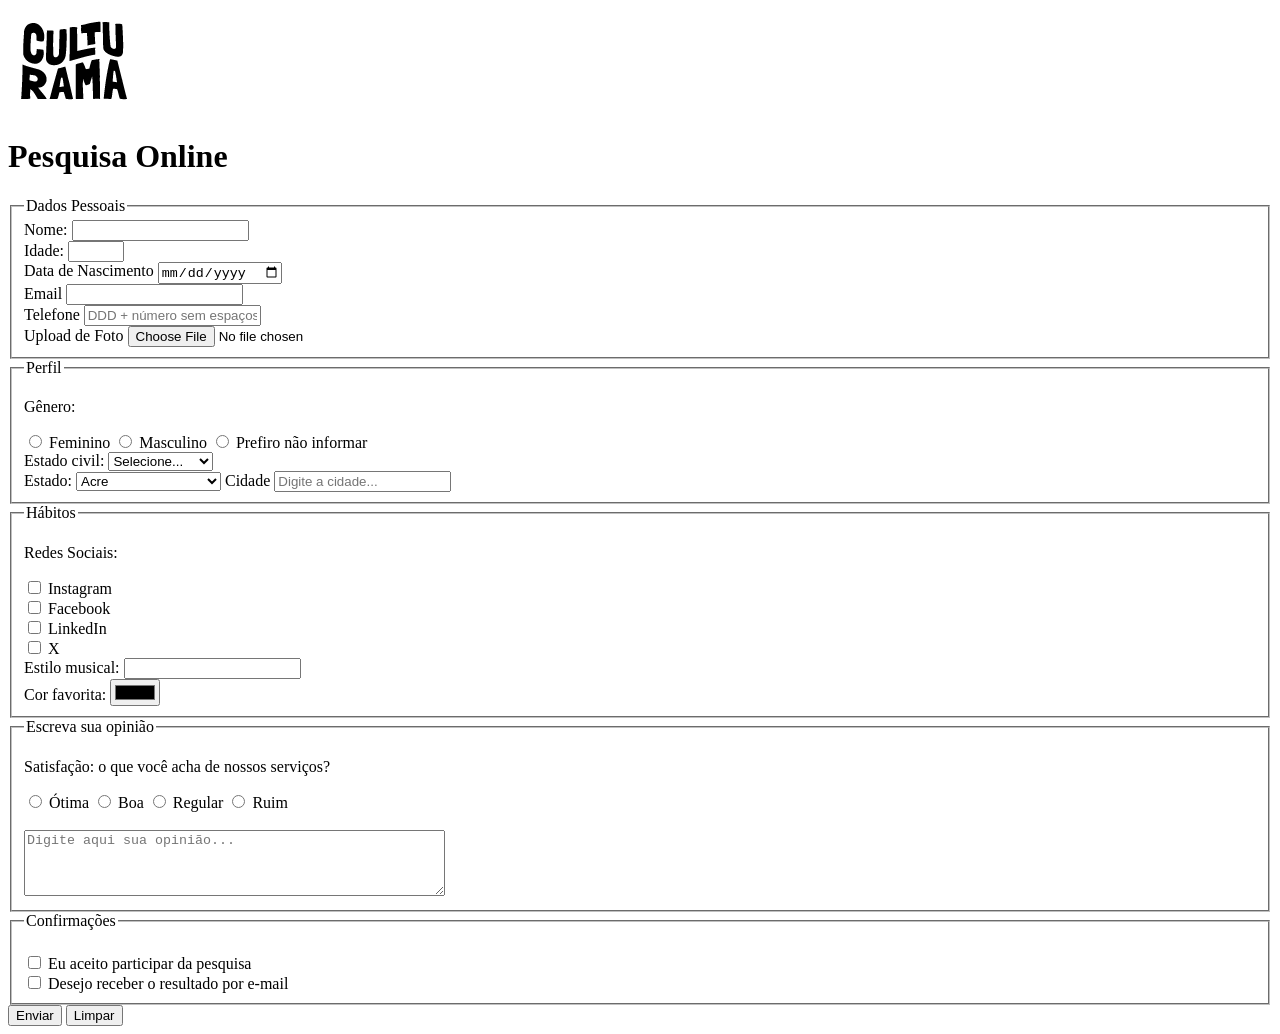
==== index.html @ 5892ecb2 "added font families" ====
<!DOCTYPE html>
<html lang="pt-BR">
<head>
    <meta charset="UTF-8">
    <meta name="viewport" content="width=device-width, initial-scale=1.0">
    <link rel="icon" href="culturama-favico.png">
    <link rel="stylesheet" href="./css/style.css">
    <link rel="preconnect" href="https://fonts.googleapis.com">
    <link rel="preconnect" href="https://fonts.gstatic.com" crossorigin>
    <link href="https://fonts.googleapis.com/css2?family=Fjalla+One&family=Work+Sans&display=swap" rel="stylesheet">
    <title>Pesquisa Culturama</title>
</head>
<body>
    <header>
        <img src="./img/logo-culturama.png" alt="Logo Culturama">
        <h1>Pesquisa Online</h1>
    </header>
    <section>
        <form action="" method="get">
            <fieldset>
                <!-- DADOS PESSOAIS -->
                <legend>Dados Pessoais</legend>
                <label for="name">Nome:</label>
                <input type="text" name="userName" id="name" required>
                <br>
                <label for="age">Idade:</label>
                <input id="age" type="number" name="userAge" min="12" max="100" required>
                <br>
                <label for="birthAge">Data de Nascimento</label>
                <input id="birthAge" type="date" name="userBirthAge">
                <br>
                <label for="email">Email</label>
                <input id="email" type="email" name="userEmail" required>
                <br>
                <label for="phoneNumber">Telefone</label>
                <input id="phoneNumber" type="tel" name="userNumberPhone" pattern="[0-9]{11}" placeholder="DDD + número sem espaços ou hífen">
                <br>
                <label for="image">Upload de Foto</label>
                <input id="image" type="file" name="userImage" accept="image/*">
                <br>           
            </fieldset>
            
            <fieldset>
                <legend>Perfil</legend>

                <p>Gênero:</p>
                <input id="fem" type="radio" name="userGender" value="Feminino">
                <label for="fem" for="userGender">Feminino</label>

                <input id="masc" type="radio" name="userGender" value="Masculino">
                <label for="masc" for="userGender">Masculino</label>

                <input id="notInformed" type="radio" name="userGender" value="NotInformed">
                <label for="notInformed" for="userGender">Prefiro não informar</label>

                <br>

                <label for="marital">Estado civil:</label>
                <select id="marital" name="maritalStatus">
                    <option value="notInformed">Selecione...</option>
                    <option value="casado">Casado</option>
                    <option value="solteiro">Solteiro</option>
                    <option value="divorciado">Divorciado</option>
                    <option value="uniao-estavel">União Estável</option>
                </select>
                <br>
                <label for="state">Estado:</label>
                <select id="state" name="userState" required>
                    <option value="acre">Acre</option>
                    <option value="alagoas">Alagoas</option>
                    <option value="amapa">Amapá</option>
                    <option value="amazonas">Amazonas</option>
                    <option value="bahia">Bahia</option>
                    <option value="ceara">Ceará</option>
                    <option value="distritoFederal">Distrito Federal</option>
                    <option value="espiritoSanto">Espirito Santo</option>
                    <option value="goias">Goiás</option>
                    <option value="maranhao">Maranhão</option>
                    <option value="matoGrossoDoSul">Mato Grosso do Sul</option>
                    <option value="matoGrosso">Mato Grosso</option>
                    <option value="minasGerais">Minas Gerais</option>
                    <option value="para">Pará</option>
                    <option value="paraiba">Paraíba</option>
                    <option value="parana">Paraná</option>
                    <option value="pernambuco">Pernambuco</option>
                    <option value="piaui">Piauí</option>
                    <option value="rioDejaneiro">Rio de Janeiro</option>
                    <option value="rioGrandeDoNorte">Rio Grande do Norte</option>
                    <option value="rioGrandeDoSul">Rio Grande do Sul</option>
                    <option value="rondonia">Rondônia</option>
                    <option value="roraima">Roraima</option>
                    <option value="santaCatarina">Santa Catarina</option>
                    <option value="saoPaulo">São Paulo</option>
                    <option value="sergipe">Sergipe</option>
                    <option value="tocantins">Tocantins</option>
                </select>
                <label for="city">Cidade</label>
                <input id="city" type="text" name="userCity" placeholder="Digite a cidade...">

            </fieldset> 
            <fieldset>
                <legend>Hábitos</legend>
                <p>Redes Sociais:</p>
                <input type="checkbox" name="social" id="insta" value="instagram">
                <label for="insta">Instagram</label>
                <br>
                <input type="checkbox" name="social" id="face" value="facebook">
                <label for="face">Facebook</label>
                <br>
                <input type="checkbox" name="social" id="link" value="linkedIn">
                <label for="link">LinkedIn</label>
                <br>
                <input type="checkbox" name="social" id="ox" value="x">
                <label for="ox">X</label>
                <br>
                <label for="musicStyle">Estilo musical:</label>
                <input list="styleTypes" type="text" name="userMusicStyle" type="text">
                <datalist id="styleTypes">
                    <option value="Rock">
                    <option value="Pop">
                    <option value="Samba">
                    <option value="Sertanejo">

                </datalist>
                <br>
                <label for="favoriteColor">Cor favorita:</label>
                <input type="color" name="userFavoriteColor" id="favoriteColor">

            </fieldset>
            <fieldset>
                <p>Satisfação: o que você acha de nossos serviços?</p>
                <input id="otima" type="radio" name="userSatisfaction" value="SatOtima">
                <label for="otima" for="userSatisfaction">Ótima</label>
                
                <input id="boa" type="radio" name="userSatisfaction" value="SatBoa">
                <label for="boa" for="userSatisfaction">Boa</label>
                
                <input id="regular" type="radio" name="userSatisfaction" value="SatRegular">
                <label for="regular" for="userSatisfaction">Regular</label>
                
                <input id="ruim" type="radio" name="userSatisfaction" value="SatRuim">
                <label for="ruim" for="userSatisfaction">Ruim</label>
                
                <br>
                <br>
                <legend>Escreva sua opinião</legend>
                <textarea name="userOpinion" id="opinion" placeholder="Digite aqui sua opinião..." rows="4" cols="50" maxlength="200"></textarea>
            </fieldset>
            <fieldset>
                <legend>Confirmações</legend>

                <br>
                <input type="checkbox" name="userLgpd" id="userLgpdTerm" value="accepted" required>
                <label for="userLgpdTerm">Eu aceito participar da pesquisa</label>

                <br>
                <input type="checkbox" name="userGetResult" id="getResult" value="accepted">
                <label for="getResult">Desejo receber o resultado por e-mail</label>
            </fieldset>
            
            
            <button type="submit">Enviar</button> 
            <button type="reset">Limpar</button> 
        </form>
    </section>
</body>
</html>
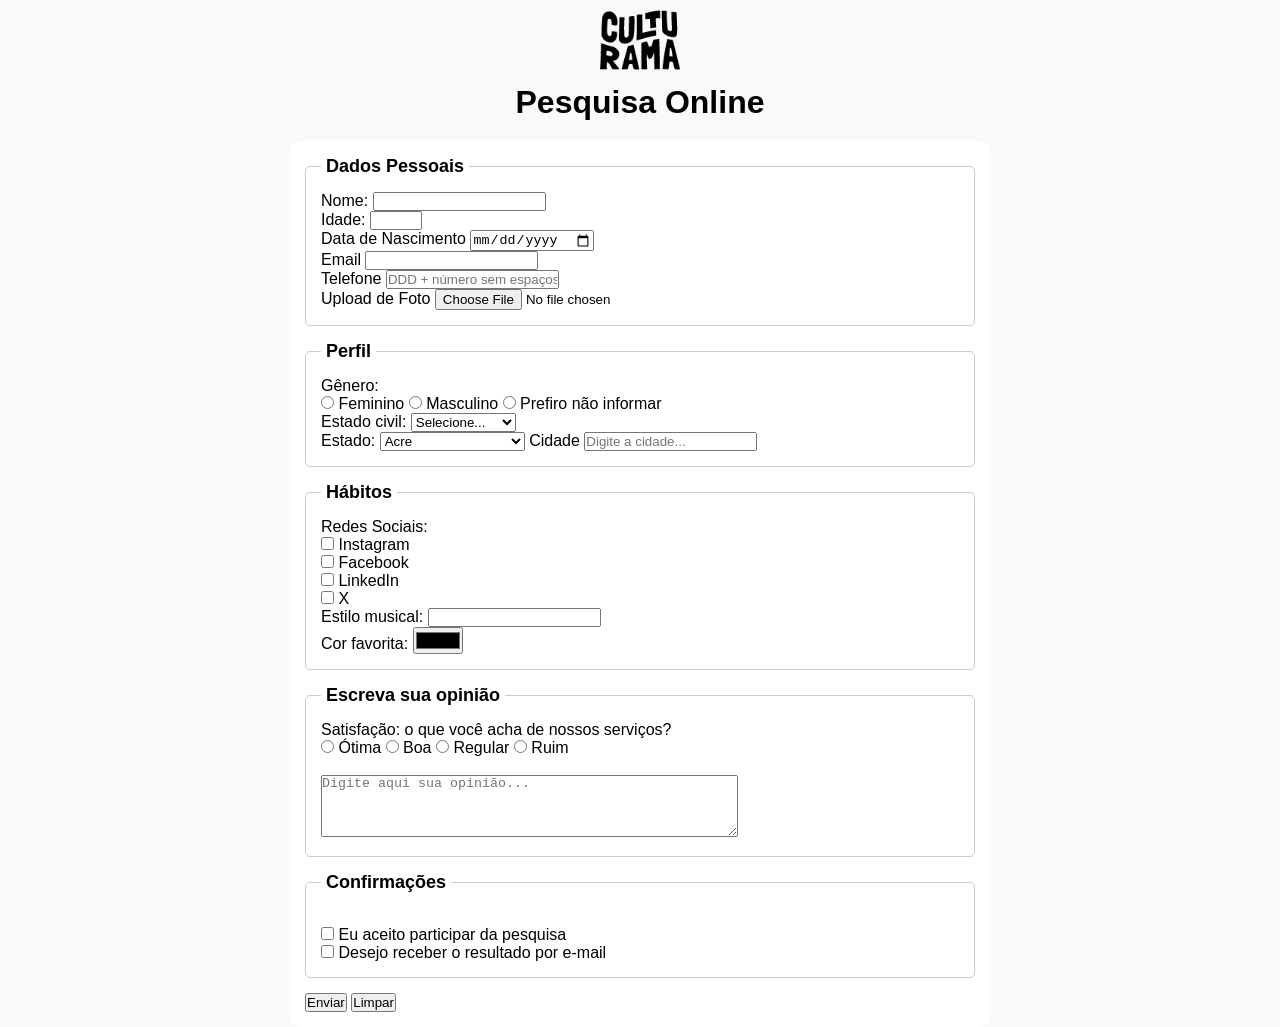
==== commit e5c1c962: "feat: added styles to main components" ====
--- a/index.html
+++ b/index.html
@@ -11,157 +11,160 @@
     <title>Pesquisa Culturama</title>
 </head>
 <body>
-    <header>
-        <img src="./img/logo-culturama.png" alt="Logo Culturama">
-        <h1>Pesquisa Online</h1>
-    </header>
-    <section>
-        <form action="" method="get">
-            <fieldset>
-                <!-- DADOS PESSOAIS -->
-                <legend>Dados Pessoais</legend>
-                <label for="name">Nome:</label>
-                <input type="text" name="userName" id="name" required>
-                <br>
-                <label for="age">Idade:</label>
-                <input id="age" type="number" name="userAge" min="12" max="100" required>
-                <br>
-                <label for="birthAge">Data de Nascimento</label>
-                <input id="birthAge" type="date" name="userBirthAge">
-                <br>
-                <label for="email">Email</label>
-                <input id="email" type="email" name="userEmail" required>
-                <br>
-                <label for="phoneNumber">Telefone</label>
-                <input id="phoneNumber" type="tel" name="userNumberPhone" pattern="[0-9]{11}" placeholder="DDD + número sem espaços ou hífen">
-                <br>
-                <label for="image">Upload de Foto</label>
-                <input id="image" type="file" name="userImage" accept="image/*">
-                <br>           
-            </fieldset>
-            
-            <fieldset>
-                <legend>Perfil</legend>
+    <main>
+        <header>
+            <img src="./img/logo-culturama.png" alt="Logo Culturama">
+            <h1>Pesquisa Online</h1>
+        </header>
 
-                <p>Gênero:</p>
-                <input id="fem" type="radio" name="userGender" value="Feminino">
-                <label for="fem" for="userGender">Feminino</label>
-
-                <input id="masc" type="radio" name="userGender" value="Masculino">
-                <label for="masc" for="userGender">Masculino</label>
-
-                <input id="notInformed" type="radio" name="userGender" value="NotInformed">
-                <label for="notInformed" for="userGender">Prefiro não informar</label>
-
-                <br>
-
-                <label for="marital">Estado civil:</label>
-                <select id="marital" name="maritalStatus">
-                    <option value="notInformed">Selecione...</option>
-                    <option value="casado">Casado</option>
-                    <option value="solteiro">Solteiro</option>
-                    <option value="divorciado">Divorciado</option>
-                    <option value="uniao-estavel">União Estável</option>
-                </select>
-                <br>
-                <label for="state">Estado:</label>
-                <select id="state" name="userState" required>
-                    <option value="acre">Acre</option>
-                    <option value="alagoas">Alagoas</option>
-                    <option value="amapa">Amapá</option>
-                    <option value="amazonas">Amazonas</option>
-                    <option value="bahia">Bahia</option>
-                    <option value="ceara">Ceará</option>
-                    <option value="distritoFederal">Distrito Federal</option>
-                    <option value="espiritoSanto">Espirito Santo</option>
-                    <option value="goias">Goiás</option>
-                    <option value="maranhao">Maranhão</option>
-                    <option value="matoGrossoDoSul">Mato Grosso do Sul</option>
-                    <option value="matoGrosso">Mato Grosso</option>
-                    <option value="minasGerais">Minas Gerais</option>
-                    <option value="para">Pará</option>
-                    <option value="paraiba">Paraíba</option>
-                    <option value="parana">Paraná</option>
-                    <option value="pernambuco">Pernambuco</option>
-                    <option value="piaui">Piauí</option>
-                    <option value="rioDejaneiro">Rio de Janeiro</option>
-                    <option value="rioGrandeDoNorte">Rio Grande do Norte</option>
-                    <option value="rioGrandeDoSul">Rio Grande do Sul</option>
-                    <option value="rondonia">Rondônia</option>
-                    <option value="roraima">Roraima</option>
-                    <option value="santaCatarina">Santa Catarina</option>
-                    <option value="saoPaulo">São Paulo</option>
-                    <option value="sergipe">Sergipe</option>
-                    <option value="tocantins">Tocantins</option>
-                </select>
-                <label for="city">Cidade</label>
-                <input id="city" type="text" name="userCity" placeholder="Digite a cidade...">
-
-            </fieldset> 
-            <fieldset>
-                <legend>Hábitos</legend>
-                <p>Redes Sociais:</p>
-                <input type="checkbox" name="social" id="insta" value="instagram">
-                <label for="insta">Instagram</label>
-                <br>
-                <input type="checkbox" name="social" id="face" value="facebook">
-                <label for="face">Facebook</label>
-                <br>
-                <input type="checkbox" name="social" id="link" value="linkedIn">
-                <label for="link">LinkedIn</label>
-                <br>
-                <input type="checkbox" name="social" id="ox" value="x">
-                <label for="ox">X</label>
-                <br>
-                <label for="musicStyle">Estilo musical:</label>
-                <input list="styleTypes" type="text" name="userMusicStyle" type="text">
-                <datalist id="styleTypes">
-                    <option value="Rock">
-                    <option value="Pop">
-                    <option value="Samba">
-                    <option value="Sertanejo">
-
-                </datalist>
-                <br>
-                <label for="favoriteColor">Cor favorita:</label>
-                <input type="color" name="userFavoriteColor" id="favoriteColor">
-
-            </fieldset>
-            <fieldset>
-                <p>Satisfação: o que você acha de nossos serviços?</p>
-                <input id="otima" type="radio" name="userSatisfaction" value="SatOtima">
-                <label for="otima" for="userSatisfaction">Ótima</label>
+        <section>
+            <form action="" method="get">
+                <fieldset>
+                    <!-- DADOS PESSOAIS -->
+                    <legend>Dados Pessoais</legend>
+                    <label for="name">Nome:</label>
+                    <input type="text" name="userName" id="name" required>
+                    <br>
+                    <label for="age">Idade:</label>
+                    <input id="age" type="number" name="userAge" min="12" max="100" required>
+                    <br>
+                    <label for="birthAge">Data de Nascimento</label>
+                    <input id="birthAge" type="date" name="userBirthAge">
+                    <br>
+                    <label for="email">Email</label>
+                    <input id="email" type="email" name="userEmail" required>
+                    <br>
+                    <label for="phoneNumber">Telefone</label>
+                    <input id="phoneNumber" type="tel" name="userNumberPhone" pattern="[0-9]{11}" placeholder="DDD + número sem espaços ou hífen">
+                    <br>
+                    <label for="image">Upload de Foto</label>
+                    <input id="image" type="file" name="userImage" accept="image/*">
+                    <br>           
+                </fieldset>
                 
-                <input id="boa" type="radio" name="userSatisfaction" value="SatBoa">
-                <label for="boa" for="userSatisfaction">Boa</label>
+                <fieldset>
+                    <legend>Perfil</legend>
+    
+                    <p>Gênero:</p>
+                    <input id="fem" type="radio" name="userGender" value="Feminino">
+                    <label for="fem" for="userGender">Feminino</label>
+    
+                    <input id="masc" type="radio" name="userGender" value="Masculino">
+                    <label for="masc" for="userGender">Masculino</label>
+    
+                    <input id="notInformed" type="radio" name="userGender" value="NotInformed">
+                    <label for="notInformed" for="userGender">Prefiro não informar</label>
+    
+                    <br>
+    
+                    <label for="marital">Estado civil:</label>
+                    <select id="marital" name="maritalStatus">
+                        <option value="notInformed">Selecione...</option>
+                        <option value="casado">Casado</option>
+                        <option value="solteiro">Solteiro</option>
+                        <option value="divorciado">Divorciado</option>
+                        <option value="uniao-estavel">União Estável</option>
+                    </select>
+                    <br>
+                    <label for="state">Estado:</label>
+                    <select id="state" name="userState" required>
+                        <option value="acre">Acre</option>
+                        <option value="alagoas">Alagoas</option>
+                        <option value="amapa">Amapá</option>
+                        <option value="amazonas">Amazonas</option>
+                        <option value="bahia">Bahia</option>
+                        <option value="ceara">Ceará</option>
+                        <option value="distritoFederal">Distrito Federal</option>
+                        <option value="espiritoSanto">Espirito Santo</option>
+                        <option value="goias">Goiás</option>
+                        <option value="maranhao">Maranhão</option>
+                        <option value="matoGrossoDoSul">Mato Grosso do Sul</option>
+                        <option value="matoGrosso">Mato Grosso</option>
+                        <option value="minasGerais">Minas Gerais</option>
+                        <option value="para">Pará</option>
+                        <option value="paraiba">Paraíba</option>
+                        <option value="parana">Paraná</option>
+                        <option value="pernambuco">Pernambuco</option>
+                        <option value="piaui">Piauí</option>
+                        <option value="rioDejaneiro">Rio de Janeiro</option>
+                        <option value="rioGrandeDoNorte">Rio Grande do Norte</option>
+                        <option value="rioGrandeDoSul">Rio Grande do Sul</option>
+                        <option value="rondonia">Rondônia</option>
+                        <option value="roraima">Roraima</option>
+                        <option value="santaCatarina">Santa Catarina</option>
+                        <option value="saoPaulo">São Paulo</option>
+                        <option value="sergipe">Sergipe</option>
+                        <option value="tocantins">Tocantins</option>
+                    </select>
+                    <label for="city">Cidade</label>
+                    <input id="city" type="text" name="userCity" placeholder="Digite a cidade...">
+    
+                </fieldset> 
+                <fieldset>
+                    <legend>Hábitos</legend>
+                    <p>Redes Sociais:</p>
+                    <input type="checkbox" name="social" id="insta" value="instagram">
+                    <label for="insta">Instagram</label>
+                    <br>
+                    <input type="checkbox" name="social" id="face" value="facebook">
+                    <label for="face">Facebook</label>
+                    <br>
+                    <input type="checkbox" name="social" id="link" value="linkedIn">
+                    <label for="link">LinkedIn</label>
+                    <br>
+                    <input type="checkbox" name="social" id="ox" value="x">
+                    <label for="ox">X</label>
+                    <br>
+                    <label for="musicStyle">Estilo musical:</label>
+                    <input list="styleTypes" type="text" name="userMusicStyle" type="text">
+                    <datalist id="styleTypes">
+                        <option value="Rock">
+                        <option value="Pop">
+                        <option value="Samba">
+                        <option value="Sertanejo">
+    
+                    </datalist>
+                    <br>
+                    <label for="favoriteColor">Cor favorita:</label>
+                    <input type="color" name="userFavoriteColor" id="favoriteColor">
+    
+                </fieldset>
+                <fieldset>
+                    <p>Satisfação: o que você acha de nossos serviços?</p>
+                    <input id="otima" type="radio" name="userSatisfaction" value="SatOtima">
+                    <label for="otima" for="userSatisfaction">Ótima</label>
+                    
+                    <input id="boa" type="radio" name="userSatisfaction" value="SatBoa">
+                    <label for="boa" for="userSatisfaction">Boa</label>
+                    
+                    <input id="regular" type="radio" name="userSatisfaction" value="SatRegular">
+                    <label for="regular" for="userSatisfaction">Regular</label>
+                    
+                    <input id="ruim" type="radio" name="userSatisfaction" value="SatRuim">
+                    <label for="ruim" for="userSatisfaction">Ruim</label>
+                    
+                    <br>
+                    <br>
+                    <legend>Escreva sua opinião</legend>
+                    <textarea name="userOpinion" id="opinion" placeholder="Digite aqui sua opinião..." rows="4" cols="50" maxlength="200"></textarea>
+                </fieldset>
+                <fieldset>
+                    <legend>Confirmações</legend>
+    
+                    <br>
+                    <input type="checkbox" name="userLgpd" id="userLgpdTerm" value="accepted" required>
+                    <label for="userLgpdTerm">Eu aceito participar da pesquisa</label>
+    
+                    <br>
+                    <input type="checkbox" name="userGetResult" id="getResult" value="accepted">
+                    <label for="getResult">Desejo receber o resultado por e-mail</label>
+                </fieldset>
                 
-                <input id="regular" type="radio" name="userSatisfaction" value="SatRegular">
-                <label for="regular" for="userSatisfaction">Regular</label>
                 
-                <input id="ruim" type="radio" name="userSatisfaction" value="SatRuim">
-                <label for="ruim" for="userSatisfaction">Ruim</label>
-                
-                <br>
-                <br>
-                <legend>Escreva sua opinião</legend>
-                <textarea name="userOpinion" id="opinion" placeholder="Digite aqui sua opinião..." rows="4" cols="50" maxlength="200"></textarea>
-            </fieldset>
-            <fieldset>
-                <legend>Confirmações</legend>
-
-                <br>
-                <input type="checkbox" name="userLgpd" id="userLgpdTerm" value="accepted" required>
-                <label for="userLgpdTerm">Eu aceito participar da pesquisa</label>
-
-                <br>
-                <input type="checkbox" name="userGetResult" id="getResult" value="accepted">
-                <label for="getResult">Desejo receber o resultado por e-mail</label>
-            </fieldset>
-            
-            
-            <button type="submit">Enviar</button> 
-            <button type="reset">Limpar</button> 
-        </form>
-    </section>
+                <button type="submit">Enviar</button> 
+                <button type="reset">Limpar</button> 
+            </form>
+        </section>
+    </main>
 </body>
 </html>
--- a/css/style.css
+++ b/css/style.css
@@ -0,0 +1,49 @@
+* {
+    margin: 0;
+    padding: 0;
+    box-sizing: border-box;
+}
+
+body {
+    background-color: #f9f9f9;
+    font-family: "Work Sans", sans-serif;
+}
+
+main {
+    width: 100%;
+    max-width: 700px;
+    margin: 0 auto;
+
+}
+
+header { 
+    text-align: center;
+    margin-bottom: 20px;
+}
+
+img {
+    width: 100px;
+}
+
+h1 {
+    font-family: "Fjalla One", sans-serif;
+}
+
+form {
+    background-color: #ffff;
+    padding: 15px;
+    border-radius: 10px;
+}
+
+fieldset {
+    padding: 15px;
+    border: 1px solid #cccccc;
+    border-radius: 5px;
+    margin-bottom: 15px;
+}
+
+legend {
+    font-weight: bold;
+    font-size: 18px;
+    padding: 0 5px;
+}
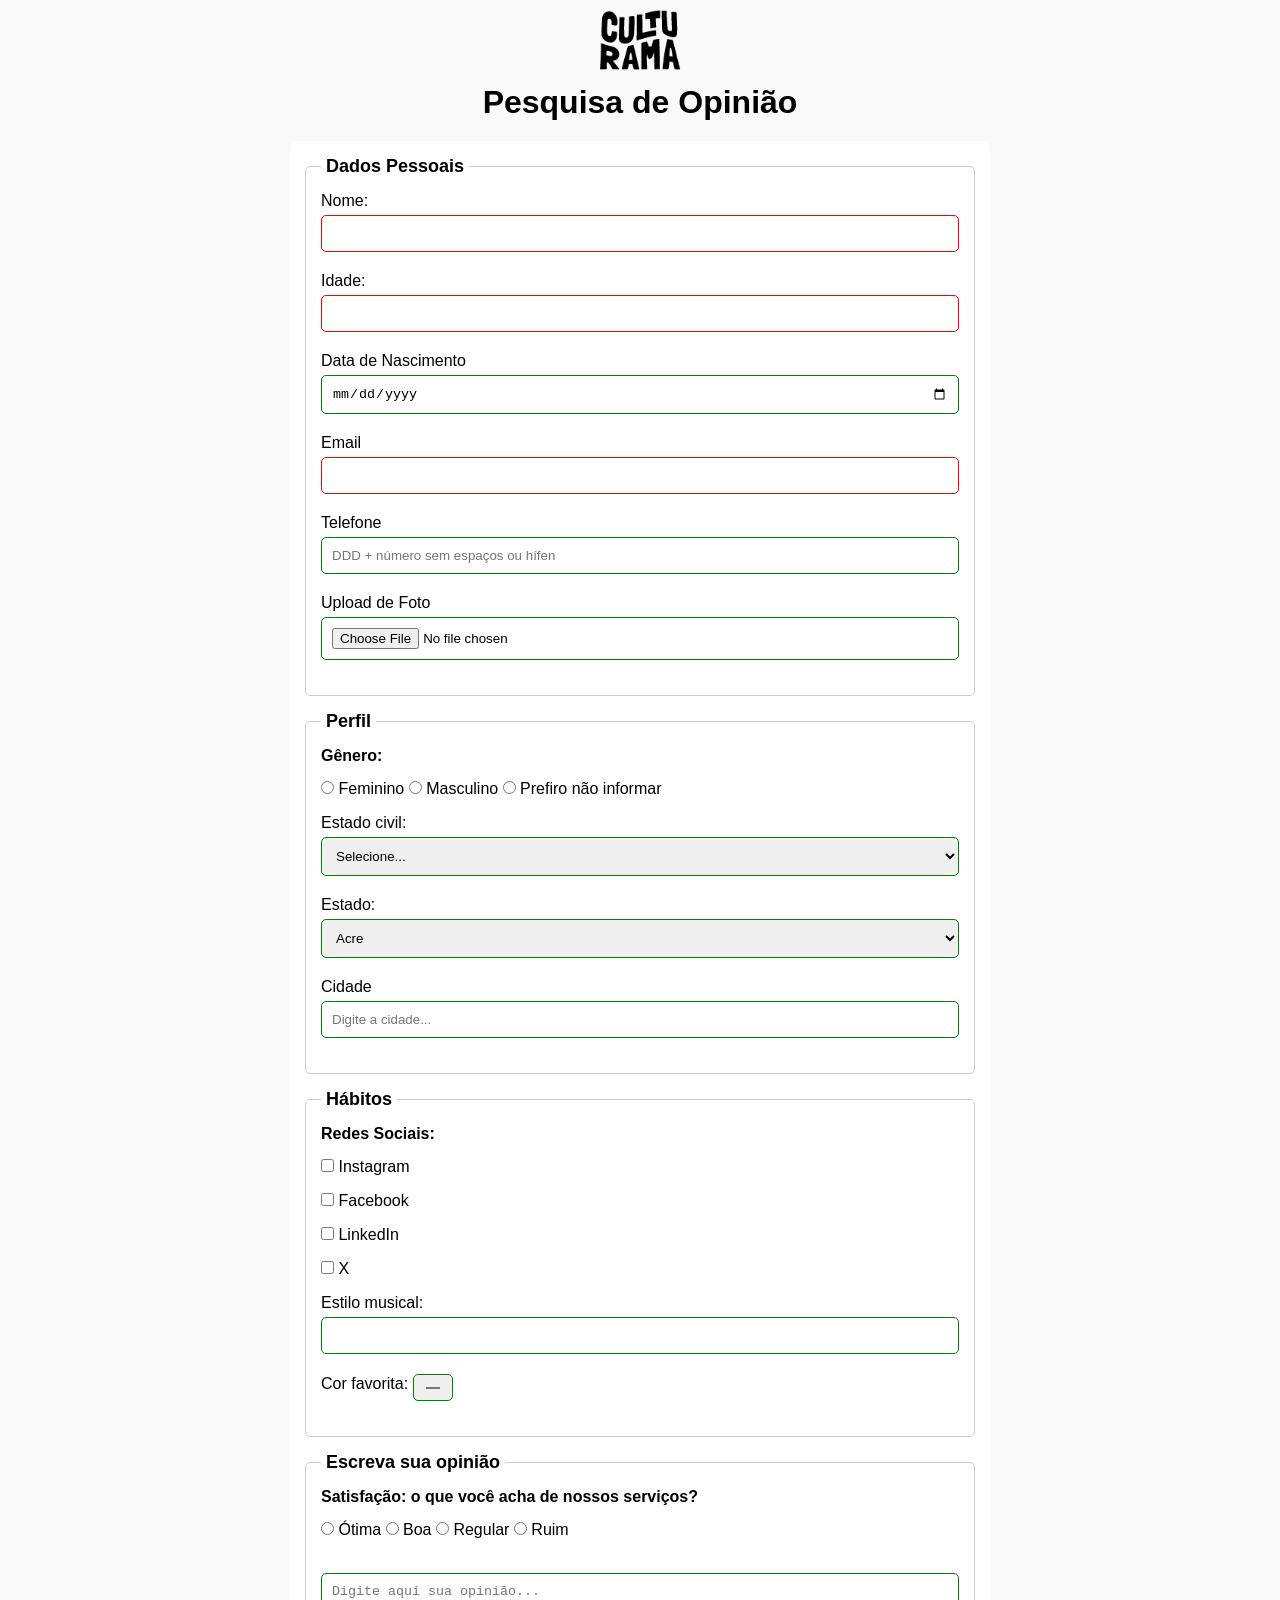
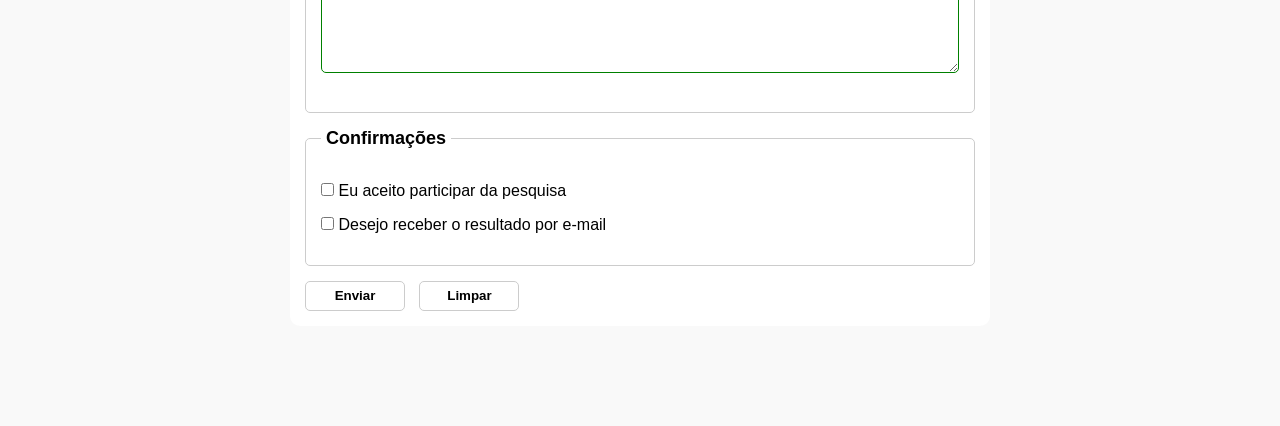
==== commit 361dcac5: "feat: added styles to check inputs validation" ====
--- a/index.html
+++ b/index.html
@@ -14,7 +14,7 @@
     <main>
         <header>
             <img src="./img/logo-culturama.png" alt="Logo Culturama">
-            <h1>Pesquisa Online</h1>
+            <h1>Pesquisa de Opinião</h1>
         </header>
 
         <section>
--- a/css/style.css
+++ b/css/style.css
@@ -33,6 +33,7 @@
     background-color: #ffff;
     padding: 15px;
     border-radius: 10px;
+    margin-bottom: 100px;
 }
 
 fieldset {
@@ -46,4 +47,65 @@
     font-weight: bold;
     font-size: 18px;
     padding: 0 5px;
+}
+
+label {
+    display: inline-block;
+    margin-bottom: 5px;
+}
+
+p {
+    margin-bottom: 15px;
+    font-weight: bold;
+}
+
+input, select, textarea {
+    width: 100%;
+    padding: 10px;
+    margin-bottom: 20px;
+    border: 1px solid #cccccc;
+    border-radius: 5px;
+
+}
+
+textarea {
+    min-height: 100px;
+}
+
+input[type="radio"],
+input[type="checkbox"] {
+    width: auto;
+}
+
+input[type="color"] {
+    width: 40px;
+}
+
+input:invalid, select:invalid, textarea:invalid {
+    border-color: red;
+}
+
+input:valid, select:valid, textarea:valid {
+    border-color: green;
+}
+
+button {
+    width: 100px;
+    height: 30px;
+    margin-right: 10px;
+    background-color: #ffff;
+    border: 1px solid #cccccc;
+    border-radius: 5px;
+    cursor: pointer;
+    font-weight:700;
+}
+
+button[type="submit"]:hover {
+    background-color: green;
+    color: #ffff;
+}
+
+button[type="reset"]:hover {
+    background-color: orangered;
+    color: #ffff;
 }
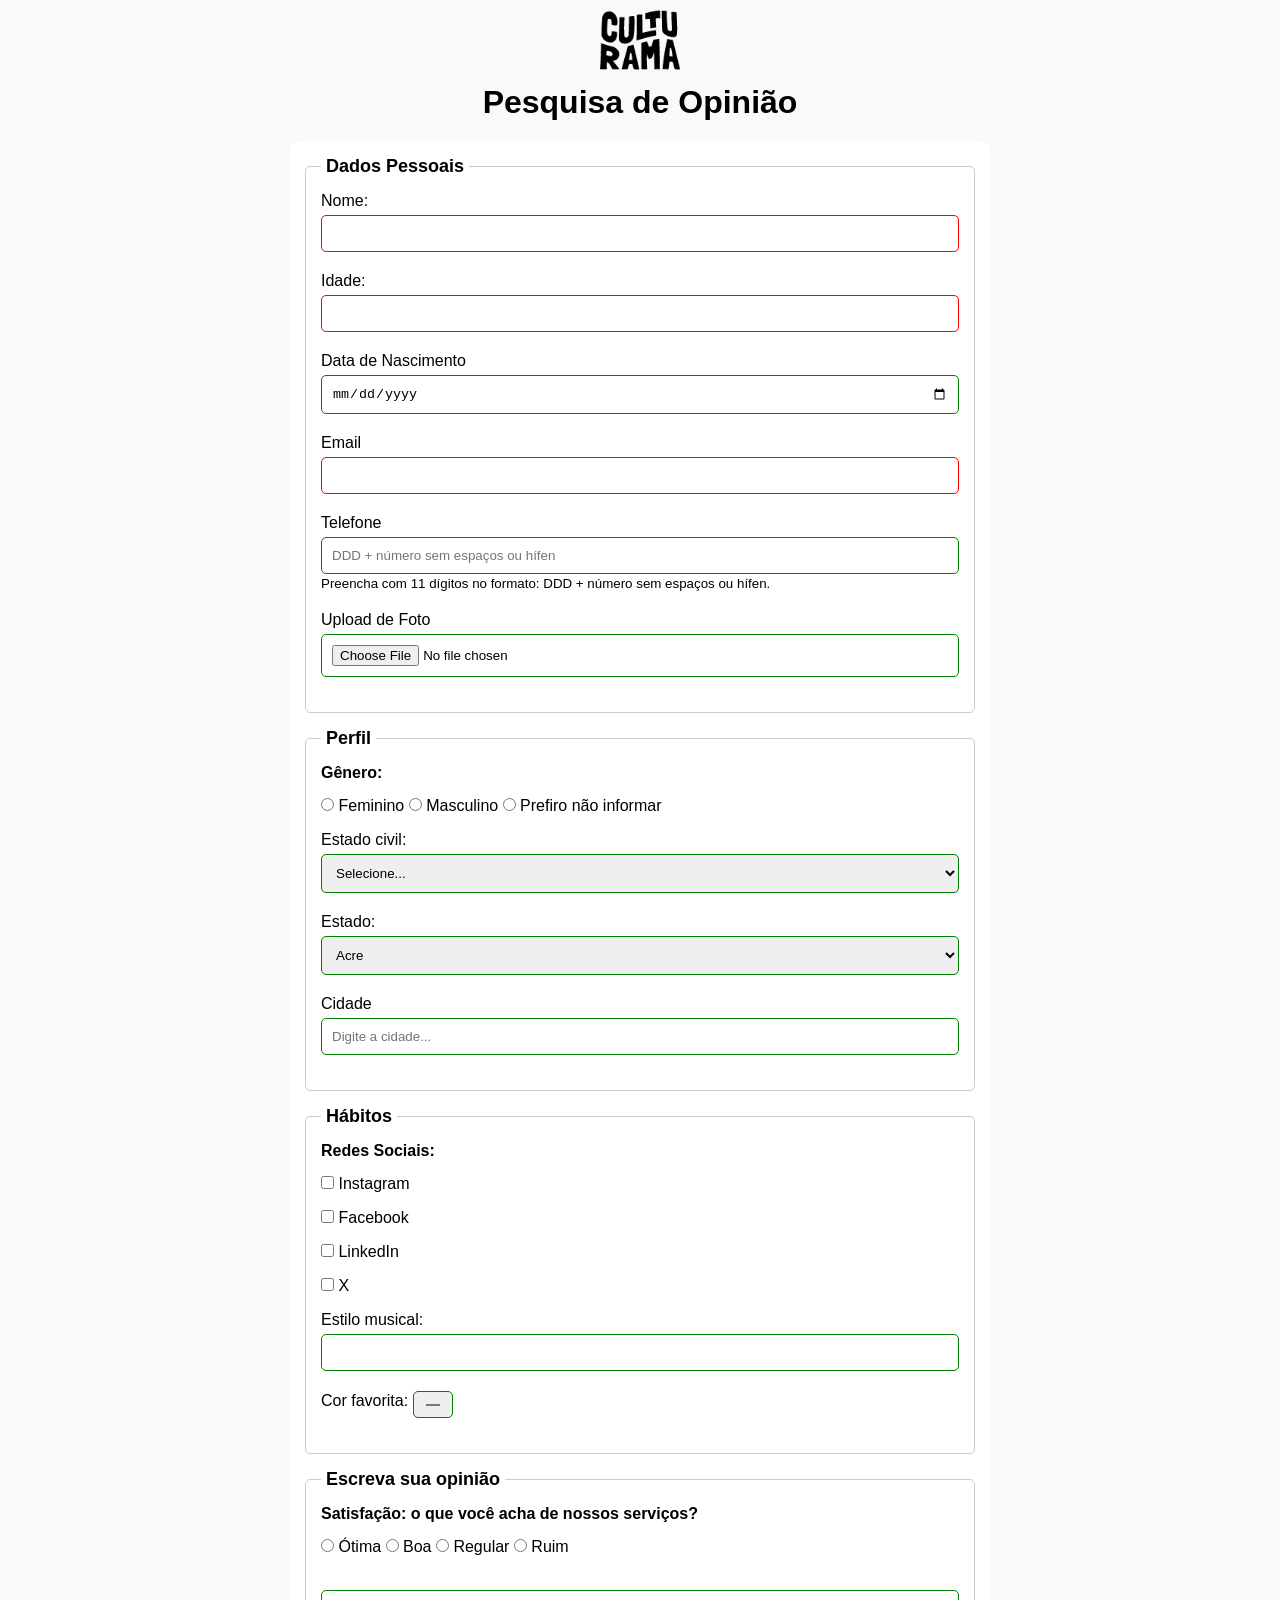
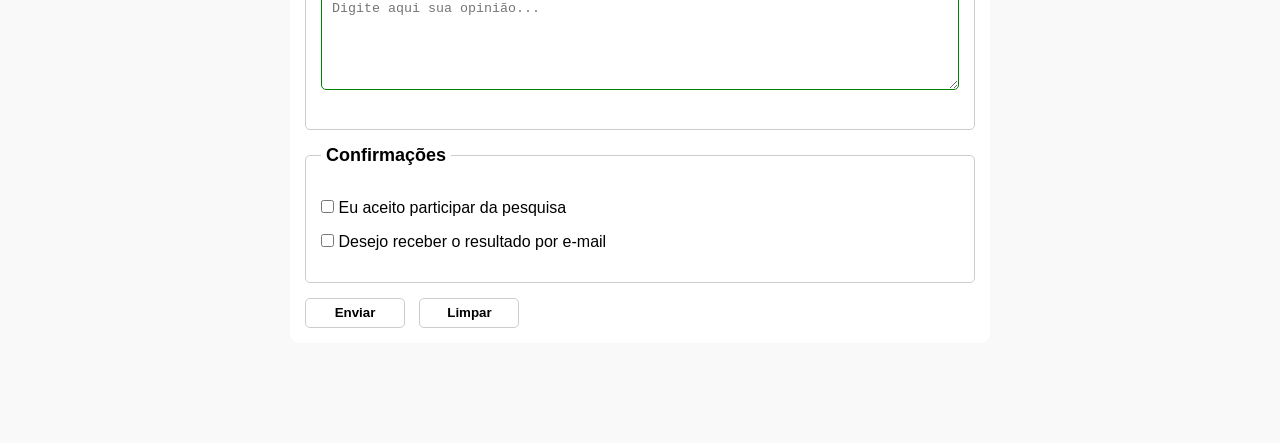
==== commit af37bb6f: "feat: added aria-label to telephone input" ====
--- a/index.html
+++ b/index.html
@@ -18,7 +18,7 @@
         </header>
 
         <section>
-            <form action="" method="get">
+            <form action="./success.html" method="get">
                 <fieldset>
                     <!-- DADOS PESSOAIS -->
                     <legend>Dados Pessoais</legend>
@@ -35,7 +35,14 @@
                     <input id="email" type="email" name="userEmail" required>
                     <br>
                     <label for="phoneNumber">Telefone</label>
-                    <input id="phoneNumber" type="tel" name="userNumberPhone" pattern="[0-9]{11}" placeholder="DDD + número sem espaços ou hífen">
+                    <input 
+                        id="phoneNumber" 
+                        type="tel" 
+                        name="userNumberPhone" 
+                        pattern="[0-9]{11}" 
+                        placeholder="DDD + número sem espaços ou hífen"
+                        aria-describedby="fontHelp">
+                    <small id="fontHelp">Preencha com 11 dígitos no formato: DDD + número sem espaços ou hífen.</small>
                     <br>
                     <label for="image">Upload de Foto</label>
                     <input id="image" type="file" name="userImage" accept="image/*">
--- a/css/style.css
+++ b/css/style.css
@@ -52,6 +52,15 @@
 label {
     display: inline-block;
     margin-bottom: 5px;
+}
+
+input[type="tel"] {
+    margin-bottom: 0;
+}
+
+small {
+    margin-bottom: 20px;
+    display: inline-block;
 }
 
 p {
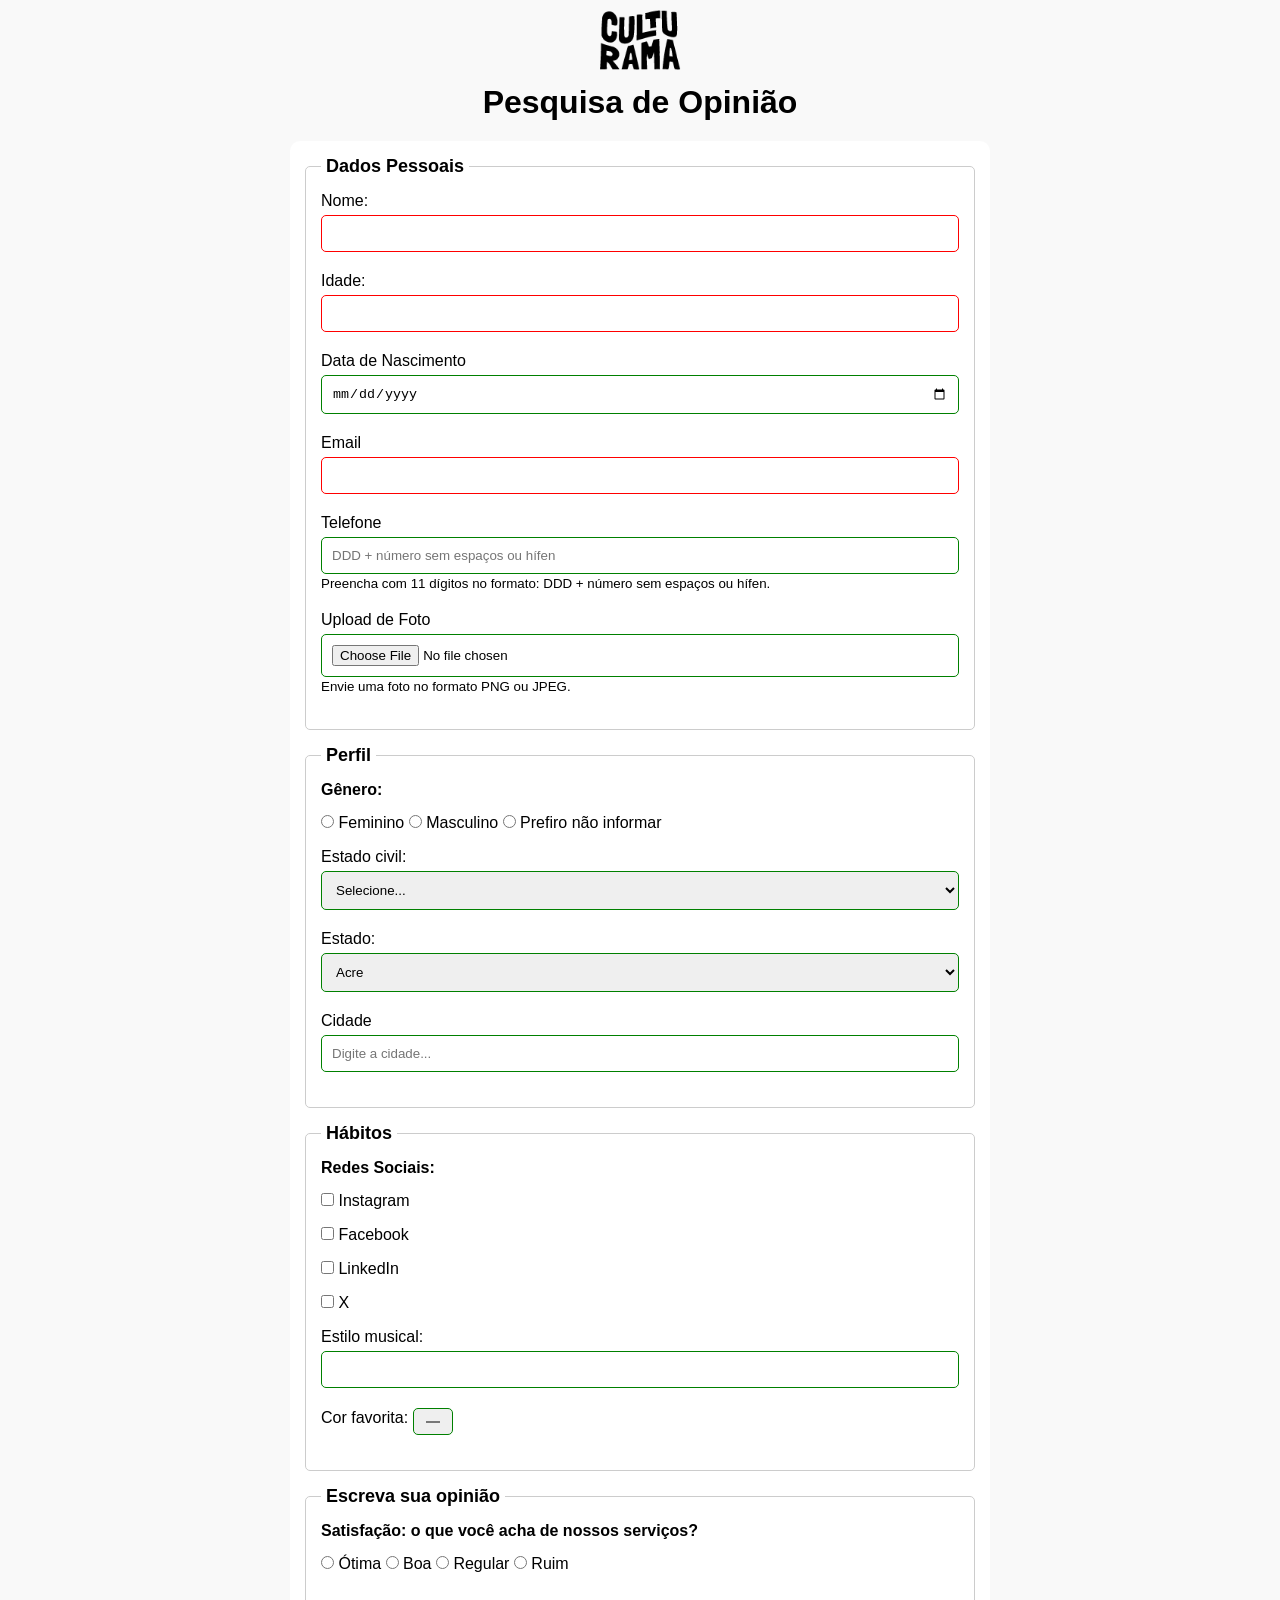
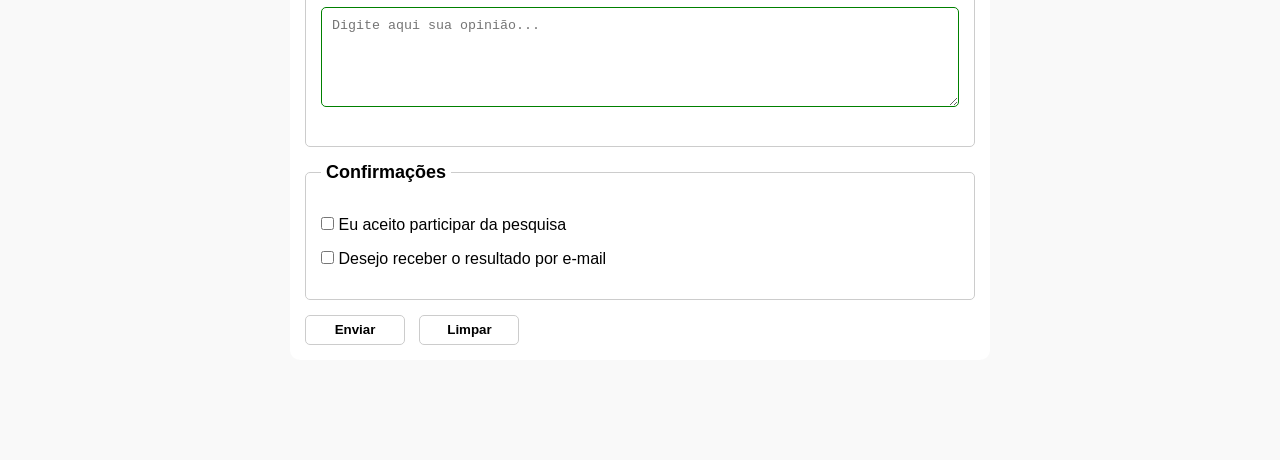
==== commit 132bf7e1: "feat: added aria describe at file input" ====
--- a/index.html
+++ b/index.html
@@ -45,7 +45,8 @@
                     <small id="fontHelp">Preencha com 11 dígitos no formato: DDD + número sem espaços ou hífen.</small>
                     <br>
                     <label for="image">Upload de Foto</label>
-                    <input id="image" type="file" name="userImage" accept="image/*">
+                    <input id="image" type="file" name="userImage" accept="image/*" aria-describedby="imageHelp">
+                    <small id="imageHelp">Envie uma foto no formato PNG ou JPEG.</small>
                     <br>           
                 </fieldset>
                 
--- a/css/style.css
+++ b/css/style.css
@@ -54,7 +54,8 @@
     margin-bottom: 5px;
 }
 
-input[type="tel"] {
+input[type="tel"],
+input[type="file"] {
     margin-bottom: 0;
 }
 
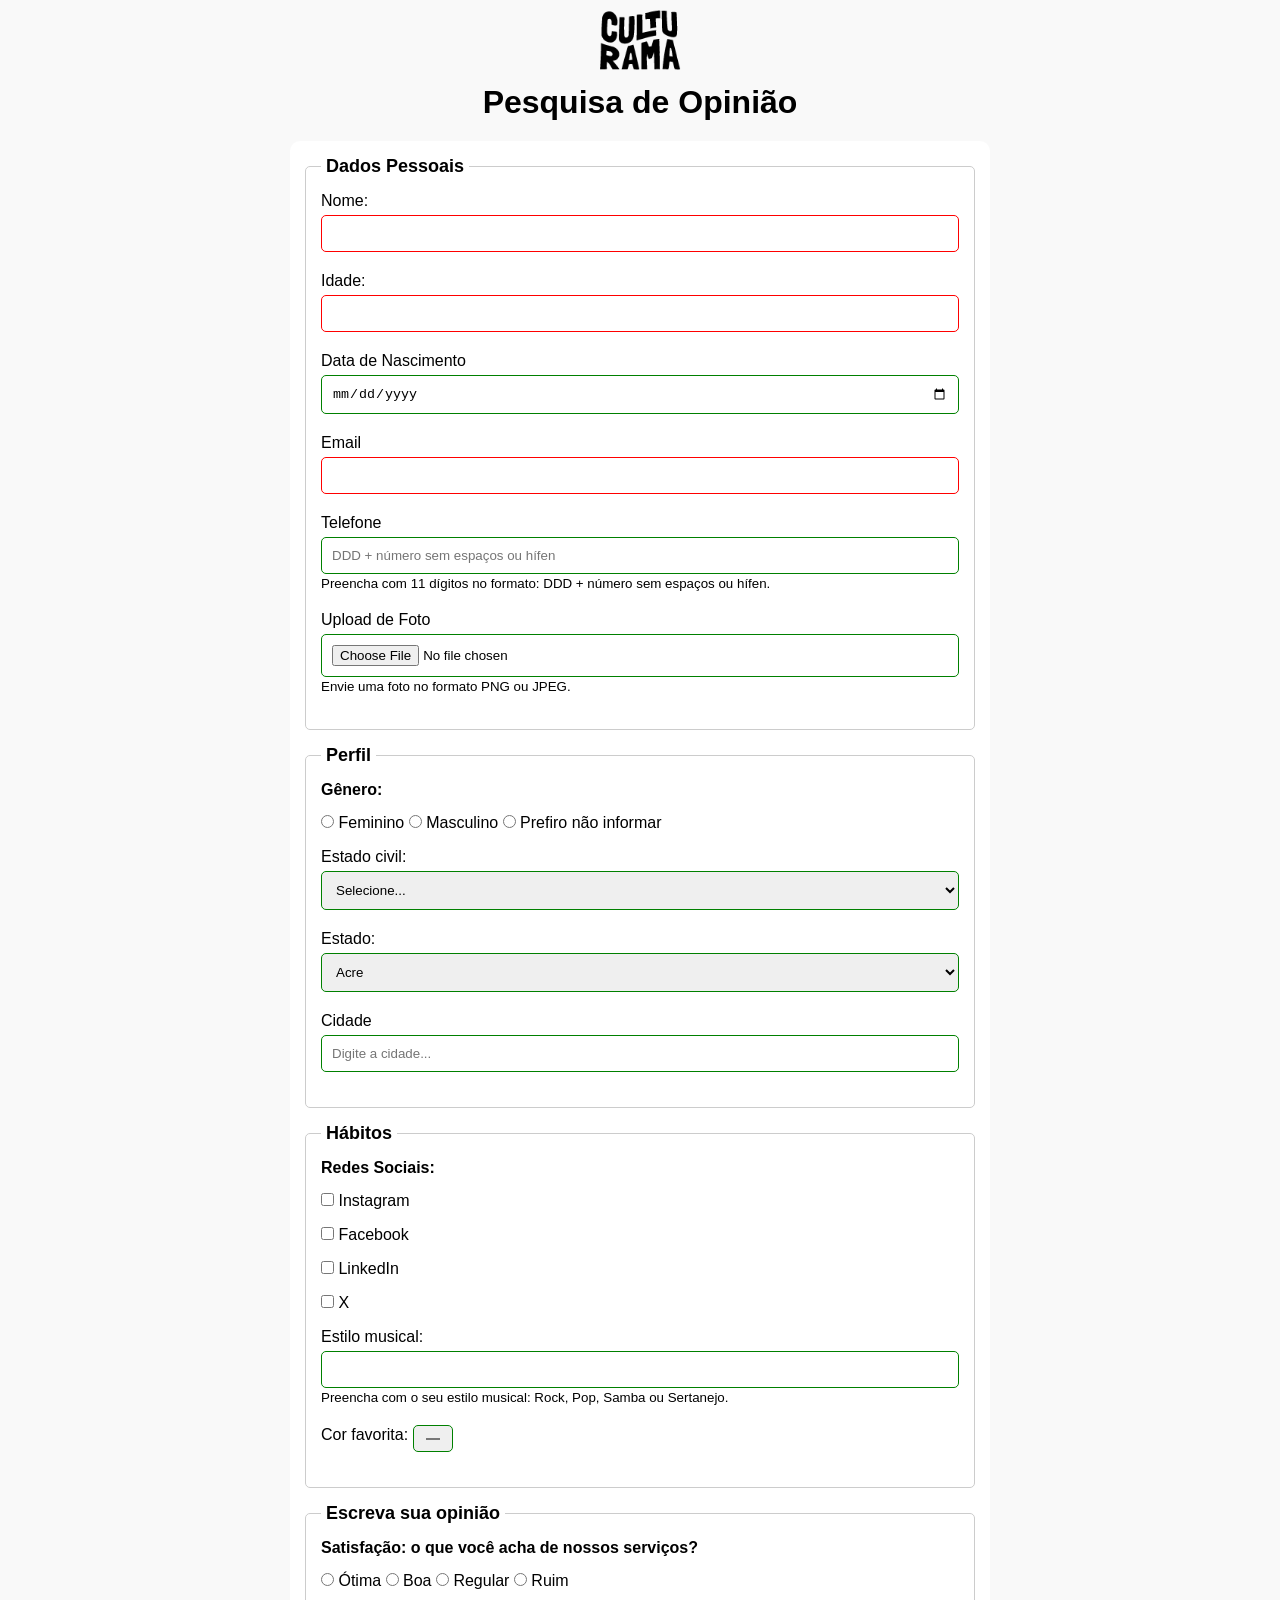
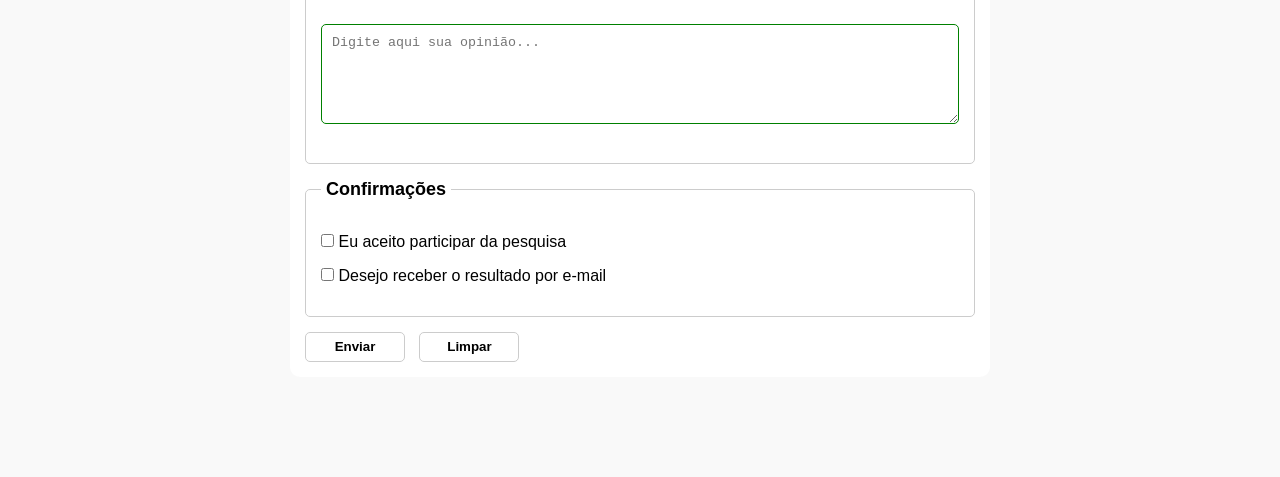
==== commit 00ad0bd0: "feat: added SEO optimization" ====
--- a/index.html
+++ b/index.html
@@ -3,6 +3,7 @@
 <head>
     <meta charset="UTF-8">
     <meta name="viewport" content="width=device-width, initial-scale=1.0">
+    <meta name="description" content="Formulário de pesquisa da empresa Culturama">
     <link rel="icon" href="culturama-favico.png">
     <link rel="stylesheet" href="./css/style.css">
     <link rel="preconnect" href="https://fonts.googleapis.com">
@@ -124,7 +125,7 @@
                     <label for="ox">X</label>
                     <br>
                     <label for="musicStyle">Estilo musical:</label>
-                    <input list="styleTypes" type="text" name="userMusicStyle" type="text">
+                    <input id="musicStyle" list="styleTypes" type="text" name="userMusicStyle" type="text" aria-describedby="musicTypeId">
                     <datalist id="styleTypes">
                         <option value="Rock">
                         <option value="Pop">
@@ -132,6 +133,7 @@
                         <option value="Sertanejo">
     
                     </datalist>
+                    <small id="musicTypeId">Preencha com o seu estilo musical: Rock, Pop, Samba ou Sertanejo.</small>
                     <br>
                     <label for="favoriteColor">Cor favorita:</label>
                     <input type="color" name="userFavoriteColor" id="favoriteColor">
@@ -169,8 +171,8 @@
                 </fieldset>
                 
                 
-                <button type="submit">Enviar</button> 
-                <button type="reset">Limpar</button> 
+                <button type="submit" aria-label="Enviar dados do formulário">Enviar</button> 
+                <button type="reset" aria-label="Limpar dados do formulário">Limpar</button> 
             </form>
         </section>
     </main>
--- a/css/style.css
+++ b/css/style.css
@@ -55,7 +55,8 @@
 }
 
 input[type="tel"],
-input[type="file"] {
+input[type="file"],
+input[aria-describedby="musicTypeId"] {
     margin-bottom: 0;
 }
 
